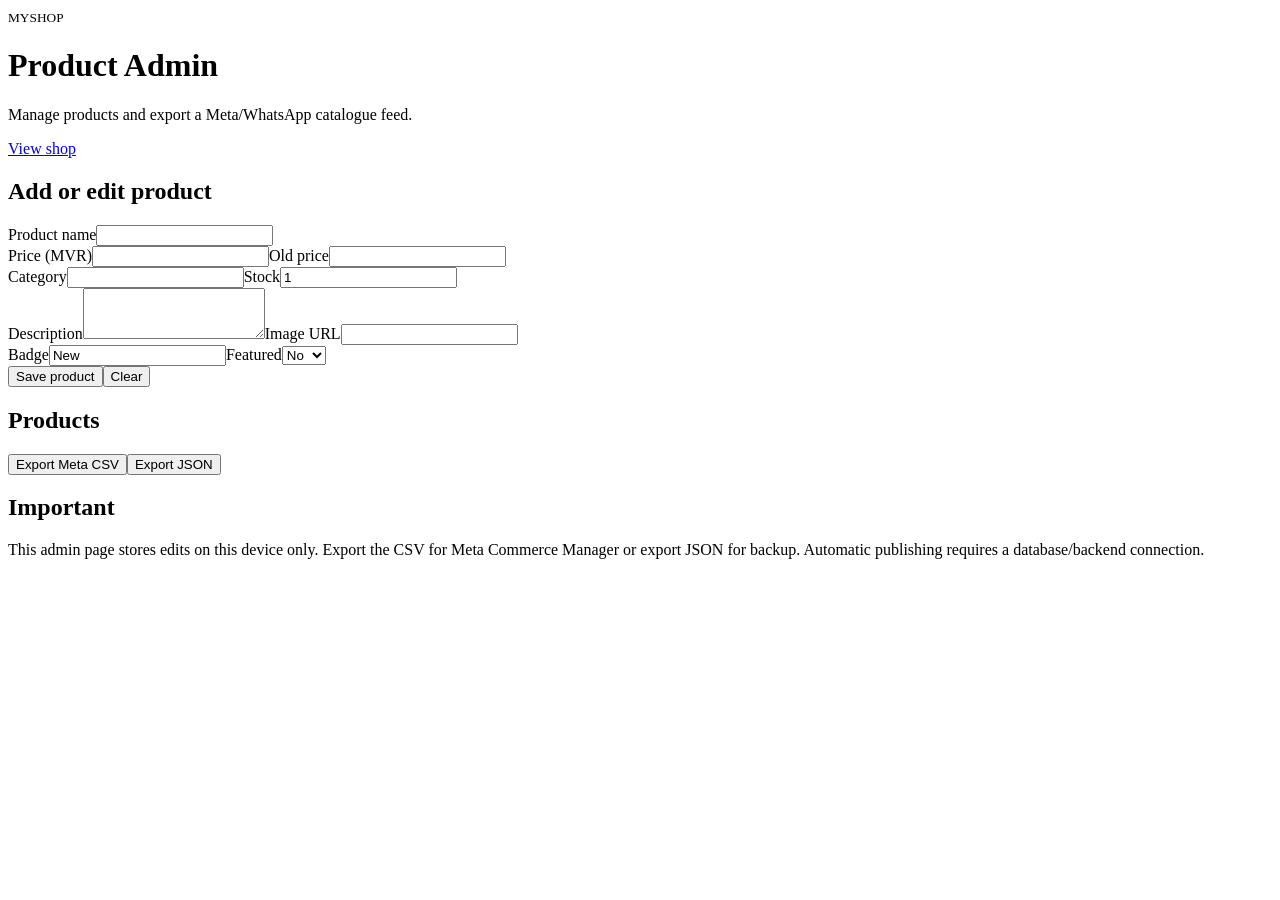
==== admin.html @ 01736d9f "Add mobile product admin page" ====
<!doctype html><html lang="en"><head><meta charset="utf-8"><meta name="viewport" content="width=device-width,initial-scale=1,viewport-fit=cover"><title>MyShop Admin</title><link rel="stylesheet" href="admin.css"></head><body><header><div><small>MYSHOP</small><h1>Product Admin</h1><p>Manage products and export a Meta/WhatsApp catalogue feed.</p></div><a href="index.html">View shop</a></header><main><section class="panel"><h2>Add or edit product</h2><form id="productForm"><input id="editId" type="hidden"><label>Product name<input id="name" required></label><div class="grid"><label>Price (MVR)<input id="price" type="number" min="0" required></label><label>Old price<input id="oldPrice" type="number" min="0"></label></div><div class="grid"><label>Category<input id="category" required></label><label>Stock<input id="stock" type="number" min="0" value="1" required></label></div><label>Description<textarea id="description" rows="3" required></textarea></label><label>Image URL<input id="image" type="url" required></label><div class="grid"><label>Badge<input id="badge" value="New"></label><label><span>Featured</span><select id="featured"><option value="false">No</option><option value="true">Yes</option></select></label></div><div class="actions"><button type="submit">Save product</button><button id="cancelEdit" type="button" class="secondary">Clear</button></div></form></section><section class="panel"><div class="toolbar"><div><h2>Products</h2><p id="count"></p></div><div><button id="exportCsv" type="button">Export Meta CSV</button><button id="exportJson" type="button" class="secondary">Export JSON</button></div></div><div id="productList"></div></section><section class="panel note"><h2>Important</h2><p>This admin page stores edits on this device only. Export the CSV for Meta Commerce Manager or export JSON for backup. Automatic publishing requires a database/backend connection.</p></section></main><script src="admin.js"></script></body></html>
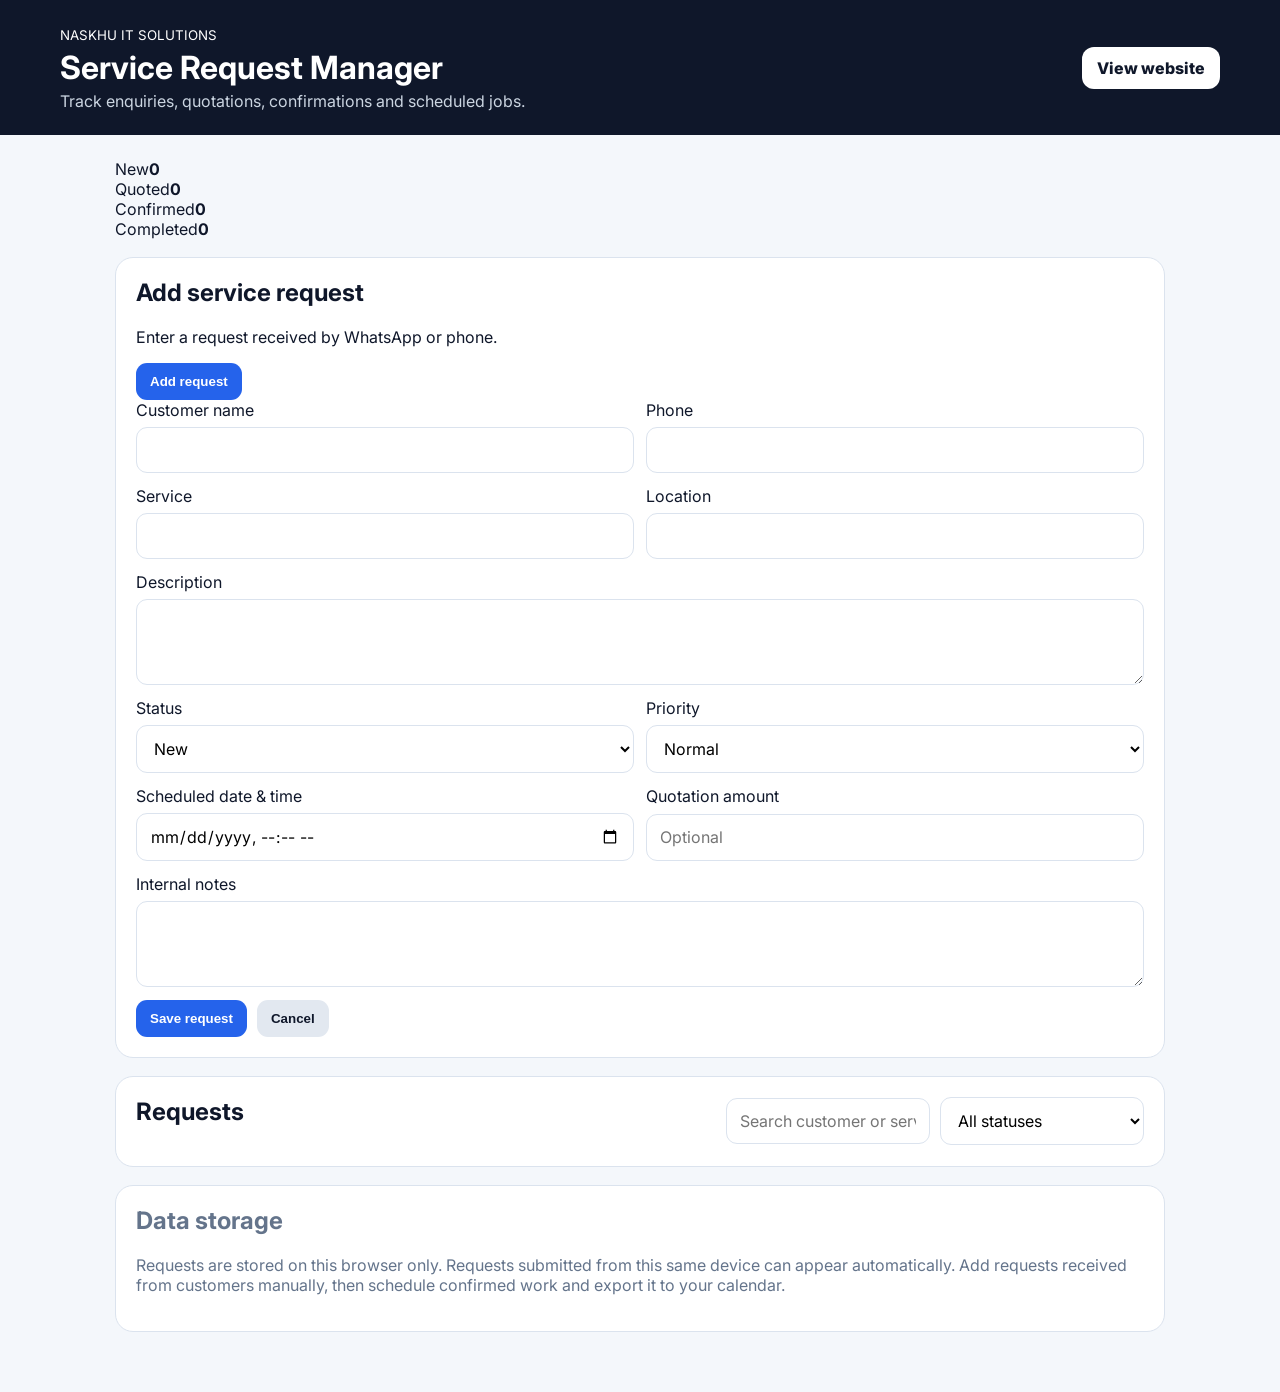
==== commit 01ab9038: "Replace product admin with service request manager" ====
--- a/admin.html
+++ b/admin.html
@@ -1 +1 @@
-<!doctype html><html lang="en"><head><meta charset="utf-8"><meta name="viewport" content="width=device-width,initial-scale=1,viewport-fit=cover"><title>MyShop Admin</title><link rel="stylesheet" href="admin.css"></head><body><header><div><small>MYSHOP</small><h1>Product Admin</h1><p>Manage products and export a Meta/WhatsApp catalogue feed.</p></div><a href="index.html">View shop</a></header><main><section class="panel"><h2>Add or edit product</h2><form id="productForm"><input id="editId" type="hidden"><label>Product name<input id="name" required></label><div class="grid"><label>Price (MVR)<input id="price" type="number" min="0" required></label><label>Old price<input id="oldPrice" type="number" min="0"></label></div><div class="grid"><label>Category<input id="category" required></label><label>Stock<input id="stock" type="number" min="0" value="1" required></label></div><label>Description<textarea id="description" rows="3" required></textarea></label><label>Image URL<input id="image" type="url" required></label><div class="grid"><label>Badge<input id="badge" value="New"></label><label><span>Featured</span><select id="featured"><option value="false">No</option><option value="true">Yes</option></select></label></div><div class="actions"><button type="submit">Save product</button><button id="cancelEdit" type="button" class="secondary">Clear</button></div></form></section><section class="panel"><div class="toolbar"><div><h2>Products</h2><p id="count"></p></div><div><button id="exportCsv" type="button">Export Meta CSV</button><button id="exportJson" type="button" class="secondary">Export JSON</button></div></div><div id="productList"></div></section><section class="panel note"><h2>Important</h2><p>This admin page stores edits on this device only. Export the CSV for Meta Commerce Manager or export JSON for backup. Automatic publishing requires a database/backend connection.</p></section></main><script src="admin.js"></script></body></html>+<!doctype html><html lang="en"><head><meta charset="utf-8"><meta name="viewport" content="width=device-width,initial-scale=1,viewport-fit=cover"><title>Service Request Manager</title><link rel="preconnect" href="https://fonts.googleapis.com"><link rel="preconnect" href="https://fonts.gstatic.com" crossorigin><link href="https://fonts.googleapis.com/css2?family=Inter:wght@400;500;600;700;800;900&display=swap" rel="stylesheet"><link rel="stylesheet" href="admin.css"></head><body><header><div><small>NASKHU IT SOLUTIONS</small><h1>Service Request Manager</h1><p>Track enquiries, quotations, confirmations and scheduled jobs.</p></div><a href="index.html">View website</a></header><main><section class="summary"><article><span>New</span><strong id="newCount">0</strong></article><article><span>Quoted</span><strong id="quotedCount">0</strong></article><article><span>Confirmed</span><strong id="confirmedCount">0</strong></article><article><span>Completed</span><strong id="completedCount">0</strong></article></section><section class="panel"><div class="panel-head"><div><h2>Add service request</h2><p>Enter a request received by WhatsApp or phone.</p></div><button id="toggleForm" type="button">Add request</button></div><form id="requestForm" class="hidden"><input id="editId" type="hidden"><div class="grid"><label>Customer name<input id="name" required></label><label>Phone<input id="phone" required></label></div><div class="grid"><label>Service<input id="service" required></label><label>Location<input id="location" required></label></div><label>Description<textarea id="description" rows="3"></textarea></label><div class="grid"><label>Status<select id="status"><option>New</option><option>Quoted</option><option>Confirmed</option><option>Scheduled</option><option>Completed</option><option>Cancelled</option></select></label><label>Priority<select id="priority"><option>Normal</option><option>Urgent</option><option>Emergency</option></select></label></div><div class="grid"><label>Scheduled date & time<input id="scheduledAt" type="datetime-local"></label><label>Quotation amount<input id="amount" placeholder="Optional"></label></div><label>Internal notes<textarea id="notes" rows="3"></textarea></label><div class="actions"><button type="submit">Save request</button><button id="cancelEdit" class="secondary" type="button">Cancel</button></div></form></section><section class="panel"><div class="toolbar"><div><h2>Requests</h2><p id="requestCount"></p></div><div class="filters"><input id="search" placeholder="Search customer or service"><select id="filterStatus"><option value="All">All statuses</option><option>New</option><option>Quoted</option><option>Confirmed</option><option>Scheduled</option><option>Completed</option><option>Cancelled</option></select></div></div><div id="requestList" class="request-list"></div></section><section class="panel note"><h2>Data storage</h2><p>Requests are stored on this browser only. Requests submitted from this same device can appear automatically. Add requests received from customers manually, then schedule confirmed work and export it to your calendar.</p></section></main><script src="admin.js"></script></body></html>
--- a/admin.css
+++ b/admin.css
@@ -0,0 +1 @@
+:root{--bg:#f4f7fb;--card:#fff;--text:#0f172a;--muted:#64748b;--line:#dbe3ee;--accent:#2563eb;--danger:#dc2626}*{box-sizing:border-box}body{margin:0;font-family:Inter,system-ui,sans-serif;background:var(--bg);color:var(--text)}header{display:flex;justify-content:space-between;align-items:center;gap:20px;padding:24px clamp(16px,5vw,60px);background:#0f172a;color:#fff}header h1{margin:4px 0}header p{margin:0;color:#cbd5e1}header a{padding:11px 15px;border-radius:12px;background:#fff;color:#0f172a;text-decoration:none;font-weight:800}main{width:min(1050px,calc(100% - 24px));margin:24px auto 60px;display:grid;gap:18px}.panel{padding:20px;border:1px solid var(--line);border-radius:18px;background:var(--card)}h2{margin-top:0}form,label{display:grid;gap:7px}form{gap:13px}.grid{display:grid;grid-template-columns:1fr 1fr;gap:12px}input,textarea,select{width:100%;padding:12px 13px;border:1px solid var(--line);border-radius:11px;background:#fff;font:inherit}.actions,.toolbar,.toolbar>div{display:flex;gap:10px;align-items:center}.toolbar{justify-content:space-between}.toolbar p{margin:4px 0 0;color:var(--muted)}button{border:0;border-radius:11px;padding:11px 14px;background:var(--accent);color:#fff;font-weight:800;cursor:pointer}.secondary{background:#e2e8f0;color:#0f172a}.danger{background:var(--danger)}.product-row{display:grid;grid-template-columns:64px 1fr auto;gap:12px;align-items:center;padding:13px 0;border-top:1px solid var(--line)}.product-row img{width:64px;height:64px;object-fit:cover;border-radius:10px}.product-row h3{margin:0 0 4px;font-size:1rem}.product-row p{margin:0;color:var(--muted);font-size:.85rem}.row-actions{display:flex;gap:8px}.row-actions button{padding:8px 10px}.note{color:var(--muted)}@media(max-width:650px){header{align-items:flex-start;flex-direction:column}.grid{grid-template-columns:1fr}.toolbar{align-items:flex-start;flex-direction:column}.product-row{grid-template-columns:54px 1fr}.product-row img{width:54px;height:54px}.row-actions{grid-column:2;flex-wrap:wrap}.actions{flex-wrap:wrap}}
